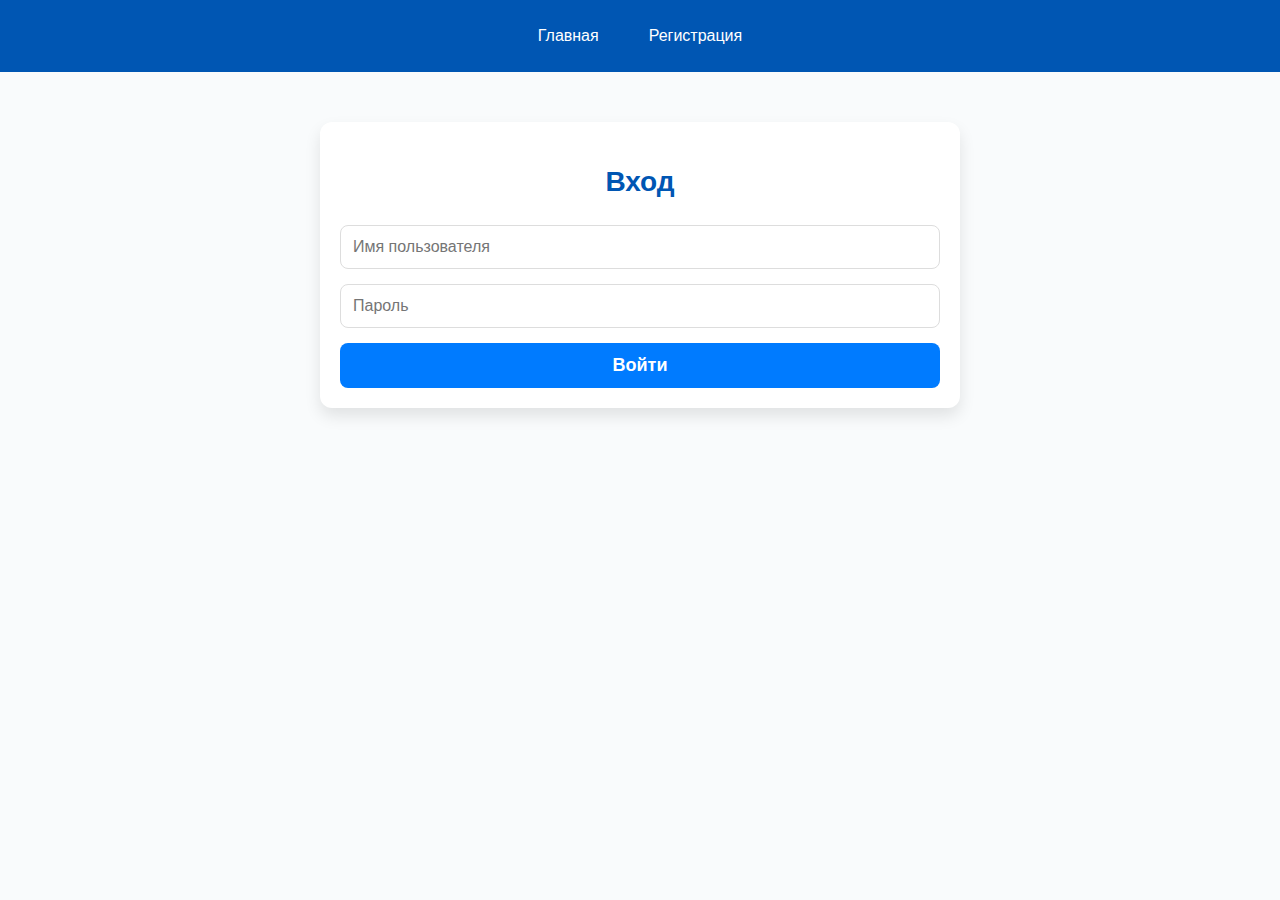
==== login.html @ aba34acf "обновление" ====
<!DOCTYPE html>
<html lang="ru">
<head>
    <meta charset="UTF-8">
    <meta name="viewport" content="width=device-width, initial-scale=1.0">
    <link rel="stylesheet" href="css/styles.css">
    <title>Вход</title>
</head>
<body>
<nav>
    <a href="index.html">Главная</a>
    <a href="register.html">Регистрация</a>
</nav>
<div class="container">
    <h1>Вход</h1>
    <form method="POST" action="login.php">
        <input type="text" name="username" placeholder="Имя пользователя" required>
        <input type="password" name="password" placeholder="Пароль" required>
        <button type="submit">Войти</button>
    </form>
</div>
</body>
</html>
---- css/styles.css ----
/* Общие стили для всех страниц */
body {
    font-family: 'Roboto', Arial, sans-serif;
    background-color: #f9fbfc;
    margin: 0;
    padding: 0;
    color: #333;
    line-height: 1.6;
}

.container {
    max-width: 600px;
    margin: 50px auto;
    padding: 20px;
    background-color: #ffffff;
    border-radius: 12px;
    box-shadow: 0 8px 16px rgba(0, 0, 0, 0.1);
}

/* Кнопка меню */
.menu-container {
    position: fixed;
    top: 10px;
    right: 10px;
    z-index: 1000;
}

#menu-button {
    background-color: white;
    color: #007BFF;
    border: none;
    padding: 10px 15px;
    border-radius: 8px;
    cursor: pointer;
    font-size: 16px;
    box-shadow: 0 4px 8px rgba(0, 0, 0, 0.1);
}

#menu-button:hover {
    background-color: #0056b3;
    color: white;
}

/* Выпадающее меню */
#menu-dropdown {
    display: none;
    position: absolute;
    top: 50px; /* Расположение ниже кнопки */
    right: 0;
    background-color: white;
    box-shadow: 0 4px 8px rgba(0, 0, 0, 0.1);
    border-radius: 8px;
    overflow: hidden;
    width: 200px;
}

#menu-dropdown a {
    display: block;
    padding: 12px 15px;
    text-decoration: none;
    color: #333;
    border-bottom: 1px solid #f4f4f9;
    font-size: 16px;
}

#menu-dropdown a:last-child {
    border-bottom: none;
}

#menu-dropdown a:hover {
    background-color: #f4f4f9;
}

/* Заголовок */
h1 {
    text-align: center;
    font-size: 28px;
    color: #0056b3;
    margin-bottom: 20px;
}

/* Форма */
form {
    display: flex;
    flex-direction: column;
    gap: 15px;
}

input {
    padding: 12px;
    border: 1px solid #ddd;
    border-radius: 8px;
    font-size: 16px;
    box-sizing: border-box;
    transition: border 0.3s, box-shadow 0.3s;
}

input:focus {
    border-color: #007BFF;
    box-shadow: 0 0 5px rgba(0, 123, 255, 0.5);
}

button {
    padding: 12px 20px;
    background-color: #007BFF;
    color: #ffffff;
    border: none;
    border-radius: 8px;
    font-size: 18px;
    font-weight: bold;
    cursor: pointer;
    transition: background-color 0.3s, transform 0.2s;
}

button:hover {
    background-color: #0056b3;
    transform: translateY(-2px);
}

button:active {
    transform: translateY(0);
}

/* Навигация */
nav {
    display: flex;
    justify-content: center;
    background-color: #0056b3;
    padding: 15px;
    margin-bottom: 30px;
}

nav a {
    color: #ffffff;
    text-decoration: none;
    font-size: 16px;
    margin: 0 10px;
    padding: 8px 15px;
    border-radius: 4px;
    transition: background-color 0.3s;
}

nav a:hover {
    background-color: #00408a;
}

/* Адаптивность */
@media (max-width: 768px) {
    .container {
        padding: 15px;
    }

    h1 {
        font-size: 24px;
    }

    button {
        font-size: 16px;
    }
}
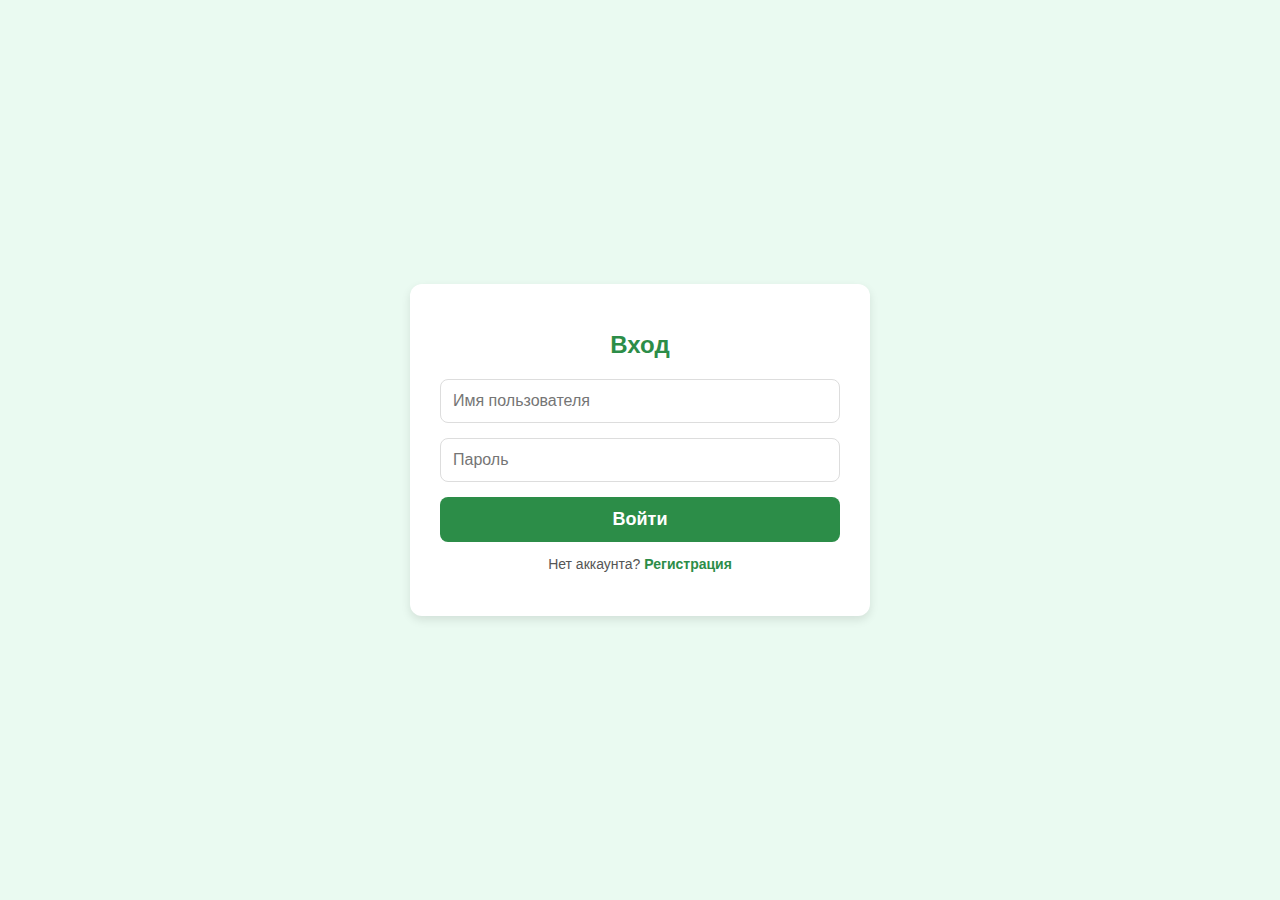
==== commit 8f07d477: "видео" ====
--- a/login.html
+++ b/login.html
@@ -3,21 +3,19 @@
 <head>
     <meta charset="UTF-8">
     <meta name="viewport" content="width=device-width, initial-scale=1.0">
-    <link rel="stylesheet" href="css/styles.css">
     <title>Вход</title>
+    <link rel="stylesheet" href="css/auth-styles.css">
 </head>
 <body>
-<nav>
-    <a href="index.html">Главная</a>
-    <a href="register.html">Регистрация</a>
-</nav>
-<div class="container">
-    <h1>Вход</h1>
-    <form method="POST" action="login.php">
-        <input type="text" name="username" placeholder="Имя пользователя" required>
-        <input type="password" name="password" placeholder="Пароль" required>
-        <button type="submit">Войти</button>
-    </form>
-</div>
+    <div class="container">
+        <h1>Вход</h1>
+        <form action="login.php" method="POST">
+            <input type="text" name="username" placeholder="Имя пользователя" required>
+            <input type="password" name="password" placeholder="Пароль" required>
+            <button type="submit">Войти</button>
+        </form>
+        <p>Нет аккаунта? <a href="register.html">Регистрация</a></p>
+    </div>
 </body>
 </html>
+
--- a/css/auth-styles.css
+++ b/css/auth-styles.css
@@ -0,0 +1,86 @@
+/* Общие стили для страниц входа и регистрации */
+body {
+    font-family: 'Arial', sans-serif;
+    background-color: #eafaf1; /* Светло-зеленый фон */
+    margin: 0;
+    padding: 0;
+    display: flex;
+    justify-content: center;
+    align-items: center;
+    height: 100vh;
+    color: #333;
+}
+
+.container {
+    background-color: #ffffff;
+    padding: 30px;
+    border-radius: 12px;
+    box-shadow: 0 4px 10px rgba(0, 0, 0, 0.1);
+    width: 100%;
+    max-width: 400px;
+    text-align: center;
+}
+
+h1 {
+    font-size: 24px;
+    color: #2c8d48; /* Темно-зеленый */
+    margin-bottom: 20px;
+}
+
+form {
+    display: flex;
+    flex-direction: column;
+    gap: 15px;
+}
+
+input {
+    padding: 12px;
+    border: 1px solid #ddd;
+    border-radius: 8px;
+    font-size: 16px;
+    width: 100%;
+    box-sizing: border-box;
+    transition: border 0.3s, box-shadow 0.3s;
+}
+
+input:focus {
+    border-color: #2c8d48; /* Темно-зеленый */
+    box-shadow: 0 0 5px rgba(44, 141, 72, 0.5);
+}
+
+button {
+    padding: 12px;
+    background-color: #2c8d48; /* Темно-зеленый */
+    color: #ffffff;
+    border: none;
+    border-radius: 8px;
+    font-size: 18px;
+    font-weight: bold;
+    cursor: pointer;
+    transition: background-color 0.3s, transform 0.2s;
+}
+
+button:hover {
+    background-color: #267a3b;
+    transform: translateY(-2px);
+}
+
+button:active {
+    transform: translateY(0);
+}
+
+p {
+    font-size: 14px;
+    color: #555;
+}
+
+a {
+    color: #2c8d48;
+    text-decoration: none;
+    font-weight: bold;
+    transition: color 0.3s;
+}
+
+a:hover {
+    color: #267a3b;
+}
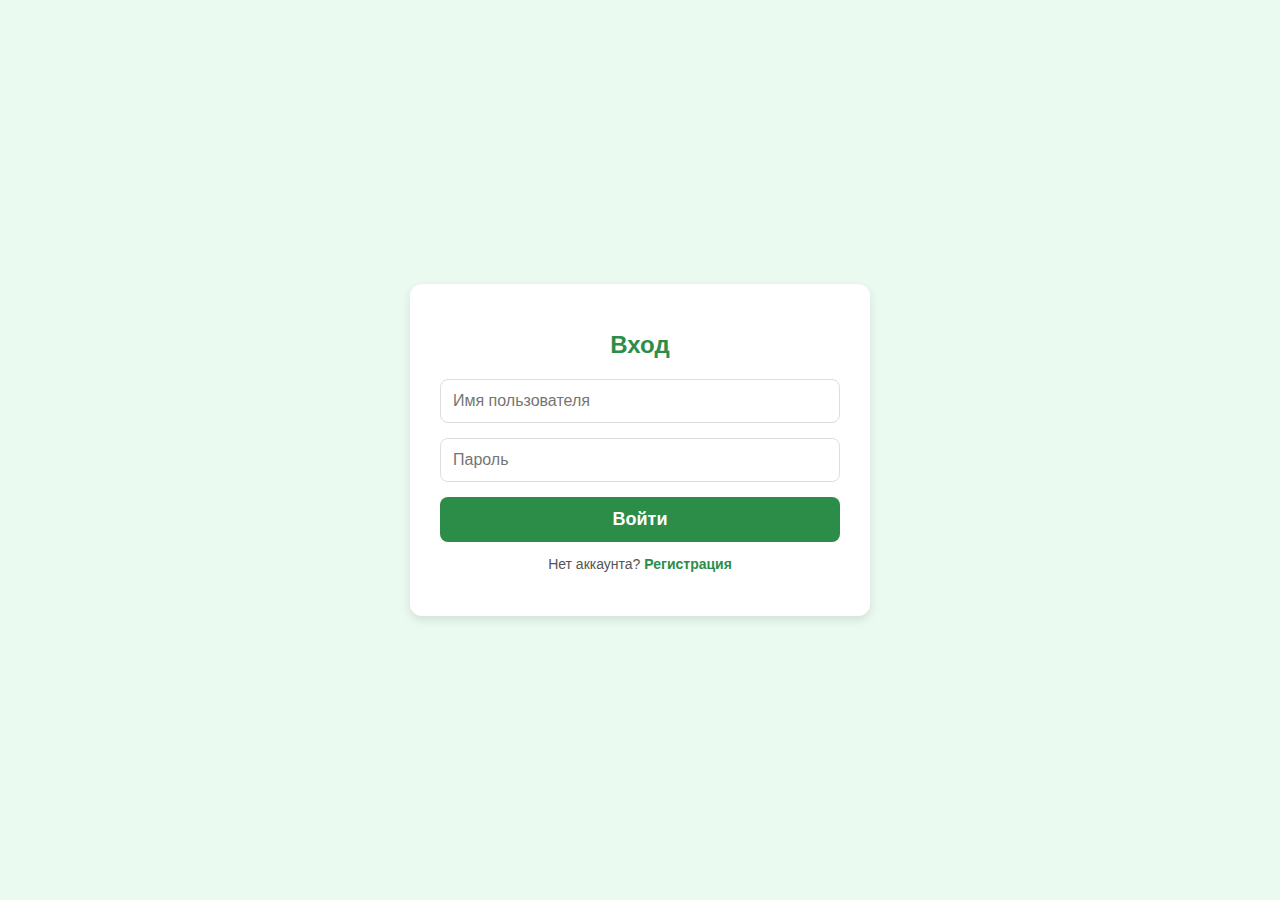
==== commit 5295b695: "end" ====
--- a/login.html
+++ b/login.html
@@ -4,7 +4,7 @@
     <meta charset="UTF-8">
     <meta name="viewport" content="width=device-width, initial-scale=1.0">
     <title>Вход</title>
-    <link rel="stylesheet" href="css/auth-styles.css">
+    <link rel="stylesheet" href="css/login.css">
 </head>
 <body>
     <div class="container">
--- a/css/login.css
+++ b/css/login.css
@@ -0,0 +1,98 @@
+/* Общие стили для страниц входа и регистрации */
+html {
+    scroll-behavior: smooth; /* Плавная прокрутка */
+}
+
+body {
+    font-family: 'Arial', sans-serif;
+    background-color: #eafaf1; /* Светло-зеленый фон */
+    margin: 0;
+    padding: 0;
+    display: flex;
+    justify-content: center;
+    align-items: center;
+    height: 100vh;
+    color: #333;
+    margin: 0;
+    padding: 0;
+}
+
+.container {
+    background-color: #ffffff;
+    padding: 30px;
+    border-radius: 12px;
+    box-shadow: 0 4px 10px rgba(0, 0, 0, 0.1);
+    width: 100%;
+    max-width: 400px;
+    text-align: center;
+    overflow-y: auto; /* Это обеспечит вертикальный скроллинг, если контента слишком много */
+    display: flex;
+    flex-direction: column;
+}
+.menu-container {
+    position: relative; /* Меню не должно скрывать содержимое */
+}
+
+h1 {
+    font-size: 24px;
+    color: #2c8d48; /* Темно-зеленый */
+    margin-bottom: 20px;
+}
+
+form {
+    display: flex;
+    flex-direction: column;
+    gap: 15px;
+}
+
+input {
+    padding: 12px;
+    border: 1px solid #ddd;
+    border-radius: 8px;
+    font-size: 16px;
+    width: 100%;
+    box-sizing: border-box;
+    transition: border 0.3s, box-shadow 0.3s;
+}
+
+input:focus {
+    border-color: #2c8d48; /* Темно-зеленый */
+    box-shadow: 0 0 5px rgba(44, 141, 72, 0.5);
+}
+
+button {
+    padding: 12px;
+    background-color: #2c8d48; /* Темно-зеленый */
+    color: #ffffff;
+    border: none;
+    border-radius: 8px;
+    font-size: 18px;
+    font-weight: bold;
+    cursor: pointer;
+    transition: background-color 0.3s, transform 0.2s;
+}
+
+button:hover {
+    background-color: #267a3b;
+    transform: translateY(-2px);
+}
+
+button:active {
+    transform: translateY(0);
+}
+
+p {
+    font-size: 14px;
+    color: #555;
+}
+
+a {
+    color: #2c8d48;
+    text-decoration: none;
+    font-weight: bold;
+    transition: color 0.3s;
+}
+
+a:hover {
+    color: #267a3b;
+}